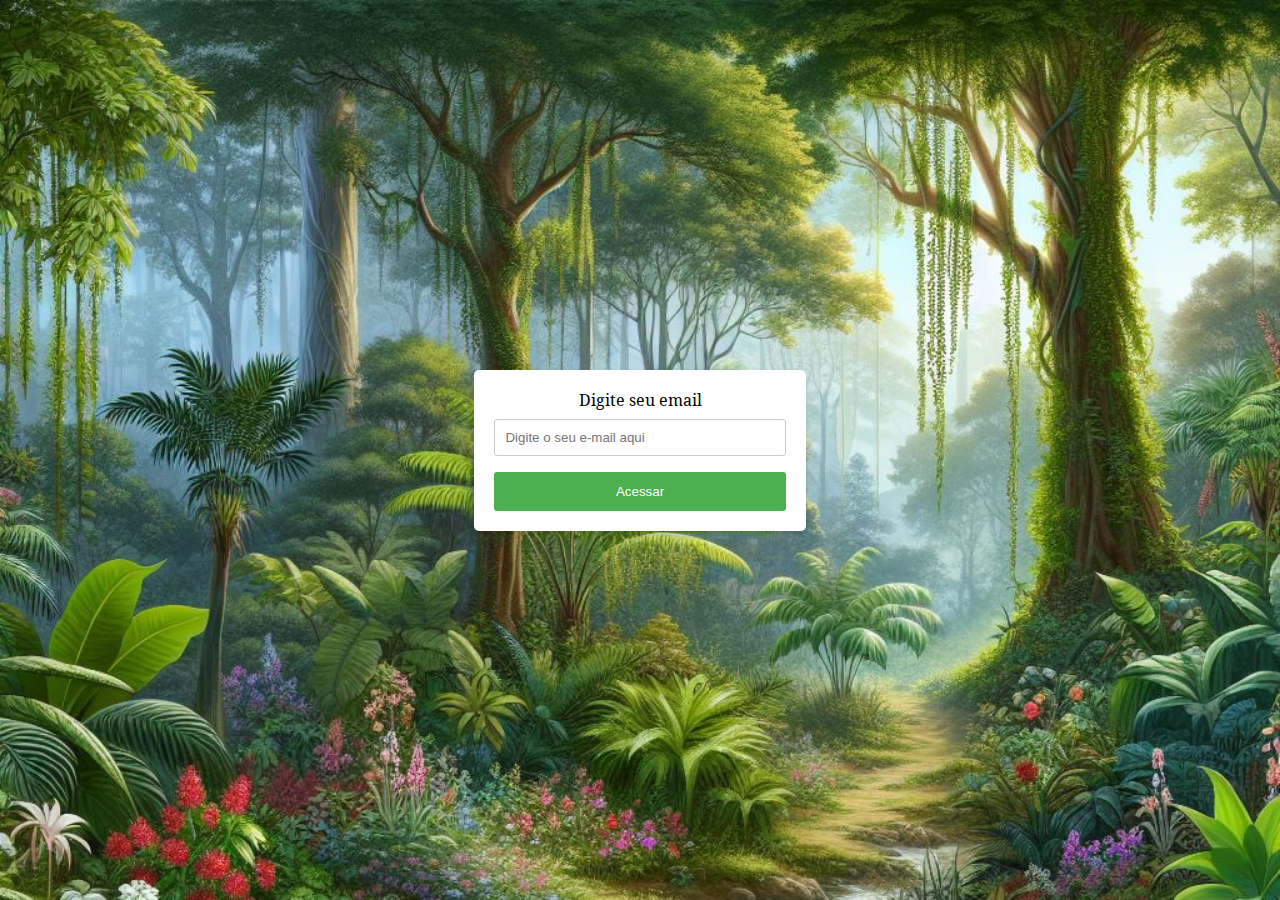
==== index.html @ 34ed1a50 "aaaaaaaaaaaaa" ====
<!DOCTYPE html>
<html lang="pt-br">
  <head>
    <meta charset="UTF-8" />
    <meta name="viewport" content="width=device-width, initial-scale=1.0" />
    <title>Tela de Login</title>
    <link rel="stylesheet" href="./CSS/styleIndex.css" />
  </head>
  <body>
    <div class="container">
      <label for="email">Digite seu email</label>
      <input
        class="container-email"
        type="email"
        id="email"
        name="email"
        placeholder="Digite o seu e-mail aqui"
        readonly
      />

      <button class="container-button" type="button" id="acessar">
        Acessar
      </button>
    </div>
  </body>
  <script src="./JS/javascriptIndex.js"></script>
</html>
---- CSS/styleIndex.css ----
/* Importação da fonte */
@import url("https://fonts.googleapis.com/css2?family=Koh+Santepheap:wght@100;300;400;700;900&display=swap");

body {
  font-family: sans-serif;
  background-color: #eee;
  display: flex;
  justify-content: center;
  align-items: center;
  min-height: 100vh;
  margin: 0;
  font-family: "Koh Santepheap", sans-serif;
  background-image: url(/Imagem/Designer.png);
  background-size: cover;
  background-repeat: no-repeat;
  
}

.container {
  background-color: #fff;
  padding: 20px;
  border-radius: 5px;
  box-shadow: 0 2px 5px rgba(0, 0, 0, 0.1);
}

label {
  display: block;
  margin-bottom: 8px;
  text-align: center;
}

.container-email {
  width: 100%;
  padding: 10px;
  border: 1px solid #ccc;
  border-radius: 3px;
  box-sizing: border-box;
  margin-bottom: 16px;
}

.container-button {
  background-color: #4caf50;
  color: white;
  padding: 12px 20px;
  border: none;
  border-radius: 3px;
  cursor: pointer;
  width: 100%;
  box-sizing: border-box;
}

.container-button:hover {
  background-color: #45a049;
}
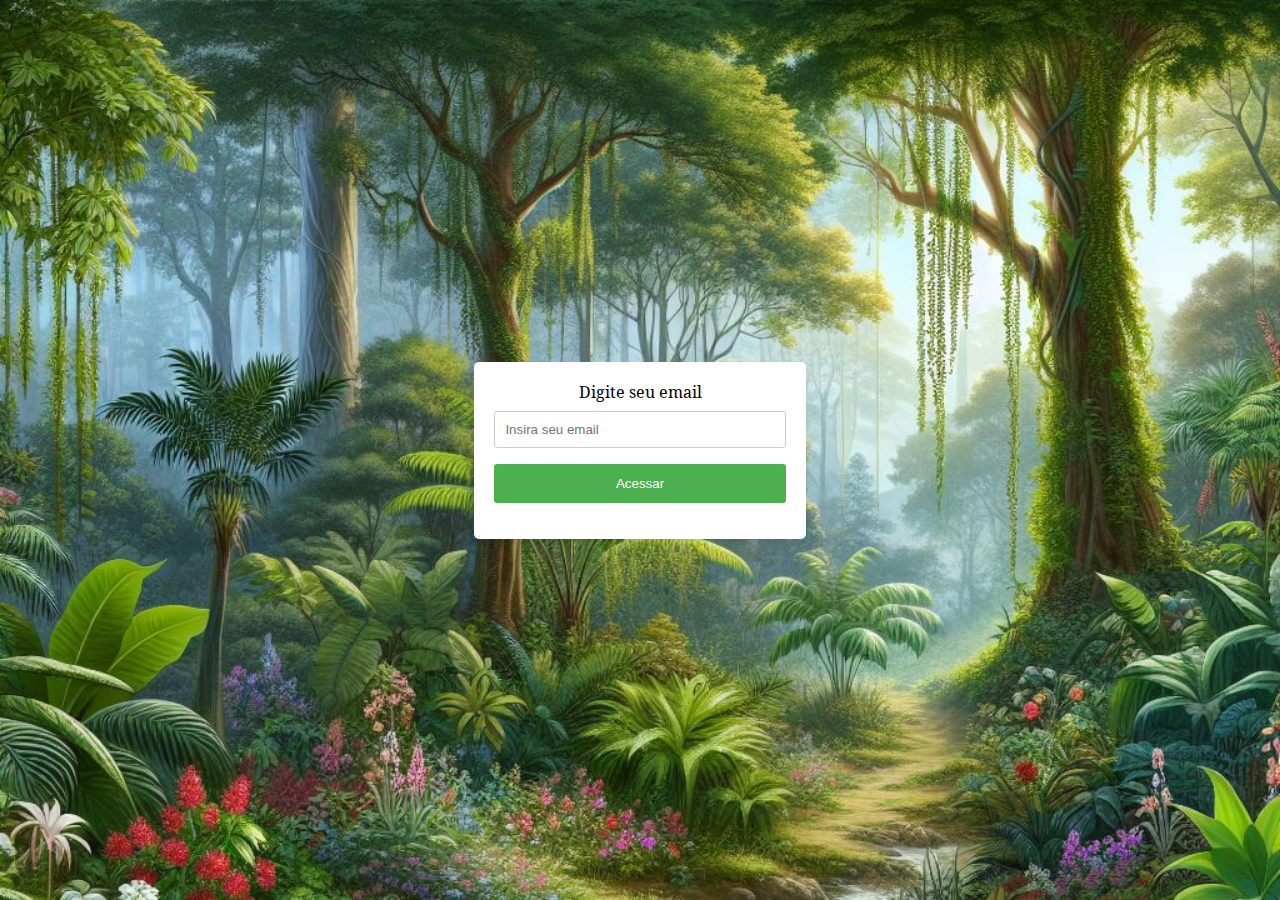
==== commit bfc456b9: "Mudando tudo" ====
--- a/index.html
+++ b/index.html
@@ -3,25 +3,25 @@
   <head>
     <meta charset="UTF-8" />
     <meta name="viewport" content="width=device-width, initial-scale=1.0" />
-    <title>Tela de Login</title>
+    <title>Projeto-4</title>
     <link rel="stylesheet" href="./CSS/styleIndex.css" />
   </head>
   <body>
     <div class="container">
-      <label for="email">Digite seu email</label>
-      <input
-        class="container-email"
-        type="email"
-        id="email"
-        name="email"
-        placeholder="Digite o seu e-mail aqui"
-        readonly
-      />
-
-      <button class="container-button" type="button" id="acessar">
-        Acessar
-      </button>
+      <form class="projetoForm" id="login-form">
+        <label for="email">Digite seu email</label>
+        <input
+          class="container-email"
+          type="email"
+          id="email"
+          name="email"
+          placeholder="Insira seu email"
+          required
+        />
+        <button class="container-button" type="submit">Acessar</button>
+      </form>
+      <p id="error-message" class="hidden"></p>
     </div>
   </body>
-  <script src="./JS/javascriptIndex.js"></script>
+  <script type="module" src="./scripts/pages/login.js"></script>
 </html>
--- a/CSS/styleIndex.css
+++ b/CSS/styleIndex.css
@@ -52,3 +52,8 @@
 .container-button:hover {
   background-color: #45a049;
 }
+
+#error-message {
+  color: red;
+  margin-top: 10px;
+}